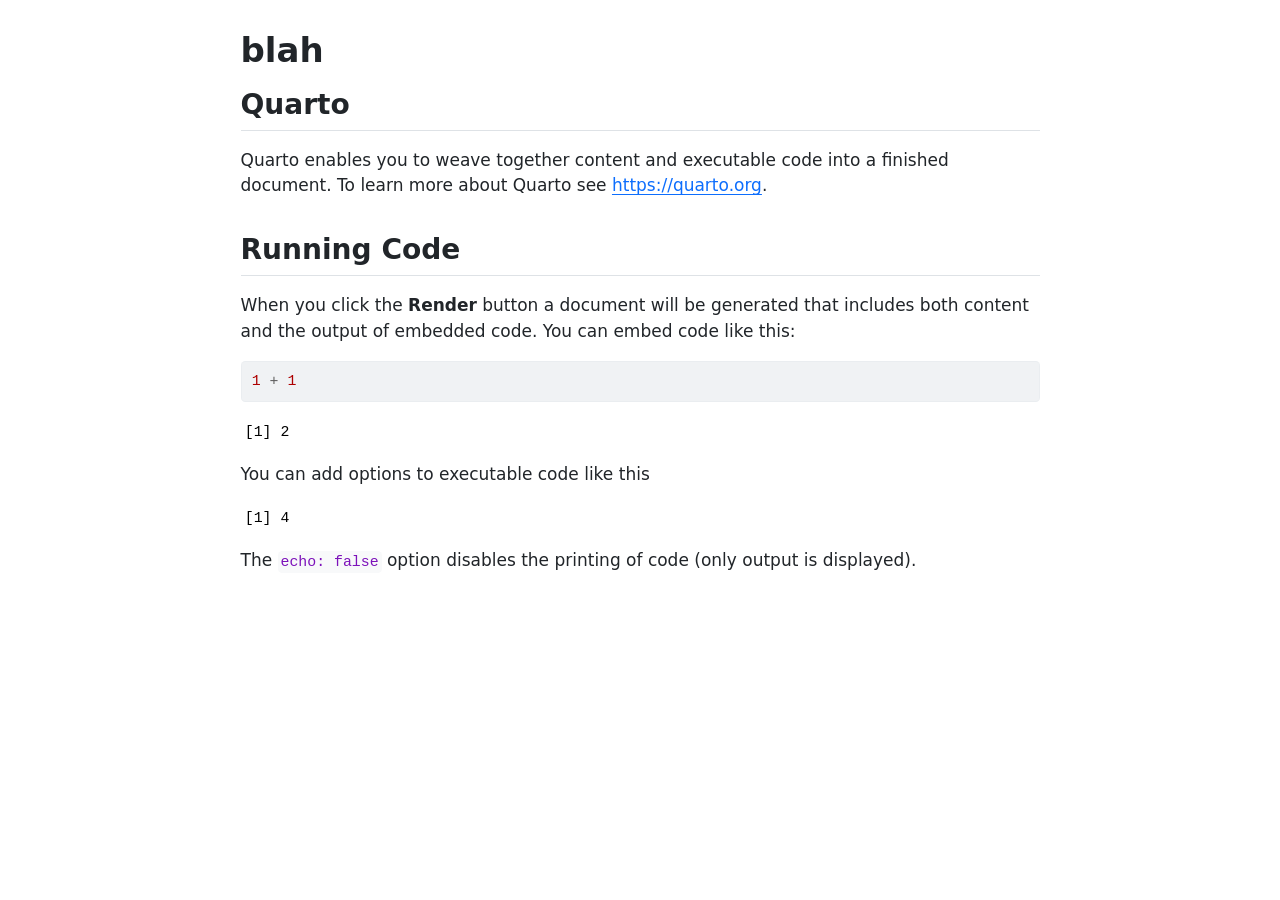
==== www/a.html @ 426a2d8e "testing GH Actions" ====
<!DOCTYPE html>
<html xmlns="http://www.w3.org/1999/xhtml" lang="en" xml:lang="en"><head>

<meta charset="utf-8">
<meta name="generator" content="quarto-1.5.37">

<meta name="viewport" content="width=device-width, initial-scale=1.0, user-scalable=yes">


<title>blah</title>
<style>
code{white-space: pre-wrap;}
span.smallcaps{font-variant: small-caps;}
div.columns{display: flex; gap: min(4vw, 1.5em);}
div.column{flex: auto; overflow-x: auto;}
div.hanging-indent{margin-left: 1.5em; text-indent: -1.5em;}
ul.task-list{list-style: none;}
ul.task-list li input[type="checkbox"] {
  width: 0.8em;
  margin: 0 0.8em 0.2em -1em; /* quarto-specific, see https://github.com/quarto-dev/quarto-cli/issues/4556 */ 
  vertical-align: middle;
}
/* CSS for syntax highlighting */
pre > code.sourceCode { white-space: pre; position: relative; }
pre > code.sourceCode > span { line-height: 1.25; }
pre > code.sourceCode > span:empty { height: 1.2em; }
.sourceCode { overflow: visible; }
code.sourceCode > span { color: inherit; text-decoration: inherit; }
div.sourceCode { margin: 1em 0; }
pre.sourceCode { margin: 0; }
@media screen {
div.sourceCode { overflow: auto; }
}
@media print {
pre > code.sourceCode { white-space: pre-wrap; }
pre > code.sourceCode > span { display: inline-block; text-indent: -5em; padding-left: 5em; }
}
pre.numberSource code
  { counter-reset: source-line 0; }
pre.numberSource code > span
  { position: relative; left: -4em; counter-increment: source-line; }
pre.numberSource code > span > a:first-child::before
  { content: counter(source-line);
    position: relative; left: -1em; text-align: right; vertical-align: baseline;
    border: none; display: inline-block;
    -webkit-touch-callout: none; -webkit-user-select: none;
    -khtml-user-select: none; -moz-user-select: none;
    -ms-user-select: none; user-select: none;
    padding: 0 4px; width: 4em;
  }
pre.numberSource { margin-left: 3em;  padding-left: 4px; }
div.sourceCode
  {   }
@media screen {
pre > code.sourceCode > span > a:first-child::before { text-decoration: underline; }
}
</style>


<script src="site_libs/quarto-nav/quarto-nav.js"></script>
<script src="site_libs/clipboard/clipboard.min.js"></script>
<script src="site_libs/quarto-search/autocomplete.umd.js"></script>
<script src="site_libs/quarto-search/fuse.min.js"></script>
<script src="site_libs/quarto-search/quarto-search.js"></script>
<meta name="quarto:offset" content="./">
<script src="site_libs/quarto-html/quarto.js"></script>
<script src="site_libs/quarto-html/popper.min.js"></script>
<script src="site_libs/quarto-html/tippy.umd.min.js"></script>
<script src="site_libs/quarto-html/anchor.min.js"></script>
<link href="site_libs/quarto-html/tippy.css" rel="stylesheet">
<link href="site_libs/quarto-html/quarto-syntax-highlighting.css" rel="stylesheet" id="quarto-text-highlighting-styles">
<script src="site_libs/bootstrap/bootstrap.min.js"></script>
<link href="site_libs/bootstrap/bootstrap-icons.css" rel="stylesheet">
<link href="site_libs/bootstrap/bootstrap.min.css" rel="stylesheet" id="quarto-bootstrap" data-mode="light">
<script id="quarto-search-options" type="application/json">{
  "location": "sidebar",
  "copy-button": false,
  "collapse-after": 3,
  "panel-placement": "start",
  "type": "textbox",
  "limit": 50,
  "keyboard-shortcut": [
    "f",
    "/",
    "s"
  ],
  "show-item-context": false,
  "language": {
    "search-no-results-text": "No results",
    "search-matching-documents-text": "matching documents",
    "search-copy-link-title": "Copy link to search",
    "search-hide-matches-text": "Hide additional matches",
    "search-more-match-text": "more match in this document",
    "search-more-matches-text": "more matches in this document",
    "search-clear-button-title": "Clear",
    "search-text-placeholder": "",
    "search-detached-cancel-button-title": "Cancel",
    "search-submit-button-title": "Submit",
    "search-label": "Search"
  }
}</script>


</head>

<body class="fullcontent">

<div id="quarto-search-results"></div>
<!-- content -->
<div id="quarto-content" class="quarto-container page-columns page-rows-contents page-layout-article">
<!-- sidebar -->
<!-- margin-sidebar -->
    
<!-- main -->
<main class="content" id="quarto-document-content">

<header id="title-block-header" class="quarto-title-block default">
<div class="quarto-title">
<h1 class="title">blah</h1>
</div>



<div class="quarto-title-meta">

    
  
    
  </div>
  


</header>


<section id="quarto" class="level2">
<h2 class="anchored" data-anchor-id="quarto">Quarto</h2>
<p>Quarto enables you to weave together content and executable code into a finished document. To learn more about Quarto see <a href="https://quarto.org" class="uri">https://quarto.org</a>.</p>
</section>
<section id="running-code" class="level2">
<h2 class="anchored" data-anchor-id="running-code">Running Code</h2>
<p>When you click the <strong>Render</strong> button a document will be generated that includes both content and the output of embedded code. You can embed code like this:</p>
<div class="cell">
<div class="sourceCode cell-code" id="cb1"><pre class="sourceCode r code-with-copy"><code class="sourceCode r"><span id="cb1-1"><a href="#cb1-1" aria-hidden="true" tabindex="-1"></a><span class="dv">1</span> <span class="sc">+</span> <span class="dv">1</span></span></code><button title="Copy to Clipboard" class="code-copy-button"><i class="bi"></i></button></pre></div>
<div class="cell-output cell-output-stdout">
<pre><code>[1] 2</code></pre>
</div>
</div>
<p>You can add options to executable code like this</p>
<div class="cell">
<div class="cell-output cell-output-stdout">
<pre><code>[1] 4</code></pre>
</div>
</div>
<p>The <code>echo: false</code> option disables the printing of code (only output is displayed).</p>


</section>

</main> <!-- /main -->
<script id="quarto-html-after-body" type="application/javascript">
window.document.addEventListener("DOMContentLoaded", function (event) {
  const toggleBodyColorMode = (bsSheetEl) => {
    const mode = bsSheetEl.getAttribute("data-mode");
    const bodyEl = window.document.querySelector("body");
    if (mode === "dark") {
      bodyEl.classList.add("quarto-dark");
      bodyEl.classList.remove("quarto-light");
    } else {
      bodyEl.classList.add("quarto-light");
      bodyEl.classList.remove("quarto-dark");
    }
  }
  const toggleBodyColorPrimary = () => {
    const bsSheetEl = window.document.querySelector("link#quarto-bootstrap");
    if (bsSheetEl) {
      toggleBodyColorMode(bsSheetEl);
    }
  }
  toggleBodyColorPrimary();  
  const icon = "";
  const anchorJS = new window.AnchorJS();
  anchorJS.options = {
    placement: 'right',
    icon: icon
  };
  anchorJS.add('.anchored');
  const isCodeAnnotation = (el) => {
    for (const clz of el.classList) {
      if (clz.startsWith('code-annotation-')) {                     
        return true;
      }
    }
    return false;
  }
  const onCopySuccess = function(e) {
    // button target
    const button = e.trigger;
    // don't keep focus
    button.blur();
    // flash "checked"
    button.classList.add('code-copy-button-checked');
    var currentTitle = button.getAttribute("title");
    button.setAttribute("title", "Copied!");
    let tooltip;
    if (window.bootstrap) {
      button.setAttribute("data-bs-toggle", "tooltip");
      button.setAttribute("data-bs-placement", "left");
      button.setAttribute("data-bs-title", "Copied!");
      tooltip = new bootstrap.Tooltip(button, 
        { trigger: "manual", 
          customClass: "code-copy-button-tooltip",
          offset: [0, -8]});
      tooltip.show();    
    }
    setTimeout(function() {
      if (tooltip) {
        tooltip.hide();
        button.removeAttribute("data-bs-title");
        button.removeAttribute("data-bs-toggle");
        button.removeAttribute("data-bs-placement");
      }
      button.setAttribute("title", currentTitle);
      button.classList.remove('code-copy-button-checked');
    }, 1000);
    // clear code selection
    e.clearSelection();
  }
  const getTextToCopy = function(trigger) {
      const codeEl = trigger.previousElementSibling.cloneNode(true);
      for (const childEl of codeEl.children) {
        if (isCodeAnnotation(childEl)) {
          childEl.remove();
        }
      }
      return codeEl.innerText;
  }
  const clipboard = new window.ClipboardJS('.code-copy-button:not([data-in-quarto-modal])', {
    text: getTextToCopy
  });
  clipboard.on('success', onCopySuccess);
  if (window.document.getElementById('quarto-embedded-source-code-modal')) {
    // For code content inside modals, clipBoardJS needs to be initialized with a container option
    // TODO: Check when it could be a function (https://github.com/zenorocha/clipboard.js/issues/860)
    const clipboardModal = new window.ClipboardJS('.code-copy-button[data-in-quarto-modal]', {
      text: getTextToCopy,
      container: window.document.getElementById('quarto-embedded-source-code-modal')
    });
    clipboardModal.on('success', onCopySuccess);
  }
    var localhostRegex = new RegExp(/^(?:http|https):\/\/localhost\:?[0-9]*\//);
    var mailtoRegex = new RegExp(/^mailto:/);
      var filterRegex = new RegExp('/' + window.location.host + '/');
    var isInternal = (href) => {
        return filterRegex.test(href) || localhostRegex.test(href) || mailtoRegex.test(href);
    }
    // Inspect non-navigation links and adorn them if external
 	var links = window.document.querySelectorAll('a[href]:not(.nav-link):not(.navbar-brand):not(.toc-action):not(.sidebar-link):not(.sidebar-item-toggle):not(.pagination-link):not(.no-external):not([aria-hidden]):not(.dropdown-item):not(.quarto-navigation-tool):not(.about-link)');
    for (var i=0; i<links.length; i++) {
      const link = links[i];
      if (!isInternal(link.href)) {
        // undo the damage that might have been done by quarto-nav.js in the case of
        // links that we want to consider external
        if (link.dataset.originalHref !== undefined) {
          link.href = link.dataset.originalHref;
        }
      }
    }
  function tippyHover(el, contentFn, onTriggerFn, onUntriggerFn) {
    const config = {
      allowHTML: true,
      maxWidth: 500,
      delay: 100,
      arrow: false,
      appendTo: function(el) {
          return el.parentElement;
      },
      interactive: true,
      interactiveBorder: 10,
      theme: 'quarto',
      placement: 'bottom-start',
    };
    if (contentFn) {
      config.content = contentFn;
    }
    if (onTriggerFn) {
      config.onTrigger = onTriggerFn;
    }
    if (onUntriggerFn) {
      config.onUntrigger = onUntriggerFn;
    }
    window.tippy(el, config); 
  }
  const noterefs = window.document.querySelectorAll('a[role="doc-noteref"]');
  for (var i=0; i<noterefs.length; i++) {
    const ref = noterefs[i];
    tippyHover(ref, function() {
      // use id or data attribute instead here
      let href = ref.getAttribute('data-footnote-href') || ref.getAttribute('href');
      try { href = new URL(href).hash; } catch {}
      const id = href.replace(/^#\/?/, "");
      const note = window.document.getElementById(id);
      if (note) {
        return note.innerHTML;
      } else {
        return "";
      }
    });
  }
  const xrefs = window.document.querySelectorAll('a.quarto-xref');
  const processXRef = (id, note) => {
    // Strip column container classes
    const stripColumnClz = (el) => {
      el.classList.remove("page-full", "page-columns");
      if (el.children) {
        for (const child of el.children) {
          stripColumnClz(child);
        }
      }
    }
    stripColumnClz(note)
    if (id === null || id.startsWith('sec-')) {
      // Special case sections, only their first couple elements
      const container = document.createElement("div");
      if (note.children && note.children.length > 2) {
        container.appendChild(note.children[0].cloneNode(true));
        for (let i = 1; i < note.children.length; i++) {
          const child = note.children[i];
          if (child.tagName === "P" && child.innerText === "") {
            continue;
          } else {
            container.appendChild(child.cloneNode(true));
            break;
          }
        }
        if (window.Quarto?.typesetMath) {
          window.Quarto.typesetMath(container);
        }
        return container.innerHTML
      } else {
        if (window.Quarto?.typesetMath) {
          window.Quarto.typesetMath(note);
        }
        return note.innerHTML;
      }
    } else {
      // Remove any anchor links if they are present
      const anchorLink = note.querySelector('a.anchorjs-link');
      if (anchorLink) {
        anchorLink.remove();
      }
      if (window.Quarto?.typesetMath) {
        window.Quarto.typesetMath(note);
      }
      // TODO in 1.5, we should make sure this works without a callout special case
      if (note.classList.contains("callout")) {
        return note.outerHTML;
      } else {
        return note.innerHTML;
      }
    }
  }
  for (var i=0; i<xrefs.length; i++) {
    const xref = xrefs[i];
    tippyHover(xref, undefined, function(instance) {
      instance.disable();
      let url = xref.getAttribute('href');
      let hash = undefined; 
      if (url.startsWith('#')) {
        hash = url;
      } else {
        try { hash = new URL(url).hash; } catch {}
      }
      if (hash) {
        const id = hash.replace(/^#\/?/, "");
        const note = window.document.getElementById(id);
        if (note !== null) {
          try {
            const html = processXRef(id, note.cloneNode(true));
            instance.setContent(html);
          } finally {
            instance.enable();
            instance.show();
          }
        } else {
          // See if we can fetch this
          fetch(url.split('#')[0])
          .then(res => res.text())
          .then(html => {
            const parser = new DOMParser();
            const htmlDoc = parser.parseFromString(html, "text/html");
            const note = htmlDoc.getElementById(id);
            if (note !== null) {
              const html = processXRef(id, note);
              instance.setContent(html);
            } 
          }).finally(() => {
            instance.enable();
            instance.show();
          });
        }
      } else {
        // See if we can fetch a full url (with no hash to target)
        // This is a special case and we should probably do some content thinning / targeting
        fetch(url)
        .then(res => res.text())
        .then(html => {
          const parser = new DOMParser();
          const htmlDoc = parser.parseFromString(html, "text/html");
          const note = htmlDoc.querySelector('main.content');
          if (note !== null) {
            // This should only happen for chapter cross references
            // (since there is no id in the URL)
            // remove the first header
            if (note.children.length > 0 && note.children[0].tagName === "HEADER") {
              note.children[0].remove();
            }
            const html = processXRef(null, note);
            instance.setContent(html);
          } 
        }).finally(() => {
          instance.enable();
          instance.show();
        });
      }
    }, function(instance) {
    });
  }
      let selectedAnnoteEl;
      const selectorForAnnotation = ( cell, annotation) => {
        let cellAttr = 'data-code-cell="' + cell + '"';
        let lineAttr = 'data-code-annotation="' +  annotation + '"';
        const selector = 'span[' + cellAttr + '][' + lineAttr + ']';
        return selector;
      }
      const selectCodeLines = (annoteEl) => {
        const doc = window.document;
        const targetCell = annoteEl.getAttribute("data-target-cell");
        const targetAnnotation = annoteEl.getAttribute("data-target-annotation");
        const annoteSpan = window.document.querySelector(selectorForAnnotation(targetCell, targetAnnotation));
        const lines = annoteSpan.getAttribute("data-code-lines").split(",");
        const lineIds = lines.map((line) => {
          return targetCell + "-" + line;
        })
        let top = null;
        let height = null;
        let parent = null;
        if (lineIds.length > 0) {
            //compute the position of the single el (top and bottom and make a div)
            const el = window.document.getElementById(lineIds[0]);
            top = el.offsetTop;
            height = el.offsetHeight;
            parent = el.parentElement.parentElement;
          if (lineIds.length > 1) {
            const lastEl = window.document.getElementById(lineIds[lineIds.length - 1]);
            const bottom = lastEl.offsetTop + lastEl.offsetHeight;
            height = bottom - top;
          }
          if (top !== null && height !== null && parent !== null) {
            // cook up a div (if necessary) and position it 
            let div = window.document.getElementById("code-annotation-line-highlight");
            if (div === null) {
              div = window.document.createElement("div");
              div.setAttribute("id", "code-annotation-line-highlight");
              div.style.position = 'absolute';
              parent.appendChild(div);
            }
            div.style.top = top - 2 + "px";
            div.style.height = height + 4 + "px";
            div.style.left = 0;
            let gutterDiv = window.document.getElementById("code-annotation-line-highlight-gutter");
            if (gutterDiv === null) {
              gutterDiv = window.document.createElement("div");
              gutterDiv.setAttribute("id", "code-annotation-line-highlight-gutter");
              gutterDiv.style.position = 'absolute';
              const codeCell = window.document.getElementById(targetCell);
              const gutter = codeCell.querySelector('.code-annotation-gutter');
              gutter.appendChild(gutterDiv);
            }
            gutterDiv.style.top = top - 2 + "px";
            gutterDiv.style.height = height + 4 + "px";
          }
          selectedAnnoteEl = annoteEl;
        }
      };
      const unselectCodeLines = () => {
        const elementsIds = ["code-annotation-line-highlight", "code-annotation-line-highlight-gutter"];
        elementsIds.forEach((elId) => {
          const div = window.document.getElementById(elId);
          if (div) {
            div.remove();
          }
        });
        selectedAnnoteEl = undefined;
      };
        // Handle positioning of the toggle
    window.addEventListener(
      "resize",
      throttle(() => {
        elRect = undefined;
        if (selectedAnnoteEl) {
          selectCodeLines(selectedAnnoteEl);
        }
      }, 10)
    );
    function throttle(fn, ms) {
    let throttle = false;
    let timer;
      return (...args) => {
        if(!throttle) { // first call gets through
            fn.apply(this, args);
            throttle = true;
        } else { // all the others get throttled
            if(timer) clearTimeout(timer); // cancel #2
            timer = setTimeout(() => {
              fn.apply(this, args);
              timer = throttle = false;
            }, ms);
        }
      };
    }
      // Attach click handler to the DT
      const annoteDls = window.document.querySelectorAll('dt[data-target-cell]');
      for (const annoteDlNode of annoteDls) {
        annoteDlNode.addEventListener('click', (event) => {
          const clickedEl = event.target;
          if (clickedEl !== selectedAnnoteEl) {
            unselectCodeLines();
            const activeEl = window.document.querySelector('dt[data-target-cell].code-annotation-active');
            if (activeEl) {
              activeEl.classList.remove('code-annotation-active');
            }
            selectCodeLines(clickedEl);
            clickedEl.classList.add('code-annotation-active');
          } else {
            // Unselect the line
            unselectCodeLines();
            clickedEl.classList.remove('code-annotation-active');
          }
        });
      }
  const findCites = (el) => {
    const parentEl = el.parentElement;
    if (parentEl) {
      const cites = parentEl.dataset.cites;
      if (cites) {
        return {
          el,
          cites: cites.split(' ')
        };
      } else {
        return findCites(el.parentElement)
      }
    } else {
      return undefined;
    }
  };
  var bibliorefs = window.document.querySelectorAll('a[role="doc-biblioref"]');
  for (var i=0; i<bibliorefs.length; i++) {
    const ref = bibliorefs[i];
    const citeInfo = findCites(ref);
    if (citeInfo) {
      tippyHover(citeInfo.el, function() {
        var popup = window.document.createElement('div');
        citeInfo.cites.forEach(function(cite) {
          var citeDiv = window.document.createElement('div');
          citeDiv.classList.add('hanging-indent');
          citeDiv.classList.add('csl-entry');
          var biblioDiv = window.document.getElementById('ref-' + cite);
          if (biblioDiv) {
            citeDiv.innerHTML = biblioDiv.innerHTML;
          }
          popup.appendChild(citeDiv);
        });
        return popup.innerHTML;
      });
    }
  }
});
</script>
</div> <!-- /content -->




</body></html>
---- www/site_libs/quarto-html/tippy.css ----
.tippy-box[data-animation=fade][data-state=hidden]{opacity:0}[data-tippy-root]{max-width:calc(100vw - 10px)}.tippy-box{position:relative;background-color:#333;color:#fff;border-radius:4px;font-size:14px;line-height:1.4;white-space:normal;outline:0;transition-property:transform,visibility,opacity}.tippy-box[data-placement^=top]>.tippy-arrow{bottom:0}.tippy-box[data-placement^=top]>.tippy-arrow:before{bottom:-7px;left:0;border-width:8px 8px 0;border-top-color:initial;transform-origin:center top}.tippy-box[data-placement^=bottom]>.tippy-arrow{top:0}.tippy-box[data-placement^=bottom]>.tippy-arrow:before{top:-7px;left:0;border-width:0 8px 8px;border-bottom-color:initial;transform-origin:center bottom}.tippy-box[data-placement^=left]>.tippy-arrow{right:0}.tippy-box[data-placement^=left]>.tippy-arrow:before{border-width:8px 0 8px 8px;border-left-color:initial;right:-7px;transform-origin:center left}.tippy-box[data-placement^=right]>.tippy-arrow{left:0}.tippy-box[data-placement^=right]>.tippy-arrow:before{left:-7px;border-width:8px 8px 8px 0;border-right-color:initial;transform-origin:center right}.tippy-box[data-inertia][data-state=visible]{transition-timing-function:cubic-bezier(.54,1.5,.38,1.11)}.tippy-arrow{width:16px;height:16px;color:#333}.tippy-arrow:before{content:"";position:absolute;border-color:transparent;border-style:solid}.tippy-content{position:relative;padding:5px 9px;z-index:1}
---- www/site_libs/quarto-html/quarto-syntax-highlighting.css ----
/* quarto syntax highlight colors */
:root {
  --quarto-hl-ot-color: #003B4F;
  --quarto-hl-at-color: #657422;
  --quarto-hl-ss-color: #20794D;
  --quarto-hl-an-color: #5E5E5E;
  --quarto-hl-fu-color: #4758AB;
  --quarto-hl-st-color: #20794D;
  --quarto-hl-cf-color: #003B4F;
  --quarto-hl-op-color: #5E5E5E;
  --quarto-hl-er-color: #AD0000;
  --quarto-hl-bn-color: #AD0000;
  --quarto-hl-al-color: #AD0000;
  --quarto-hl-va-color: #111111;
  --quarto-hl-bu-color: inherit;
  --quarto-hl-ex-color: inherit;
  --quarto-hl-pp-color: #AD0000;
  --quarto-hl-in-color: #5E5E5E;
  --quarto-hl-vs-color: #20794D;
  --quarto-hl-wa-color: #5E5E5E;
  --quarto-hl-do-color: #5E5E5E;
  --quarto-hl-im-color: #00769E;
  --quarto-hl-ch-color: #20794D;
  --quarto-hl-dt-color: #AD0000;
  --quarto-hl-fl-color: #AD0000;
  --quarto-hl-co-color: #5E5E5E;
  --quarto-hl-cv-color: #5E5E5E;
  --quarto-hl-cn-color: #8f5902;
  --quarto-hl-sc-color: #5E5E5E;
  --quarto-hl-dv-color: #AD0000;
  --quarto-hl-kw-color: #003B4F;
}

/* other quarto variables */
:root {
  --quarto-font-monospace: SFMono-Regular, Menlo, Monaco, Consolas, "Liberation Mono", "Courier New", monospace;
}

pre > code.sourceCode > span {
  color: #003B4F;
}

code span {
  color: #003B4F;
}

code.sourceCode > span {
  color: #003B4F;
}

div.sourceCode,
div.sourceCode pre.sourceCode {
  color: #003B4F;
}

code span.ot {
  color: #003B4F;
  font-style: inherit;
}

code span.at {
  color: #657422;
  font-style: inherit;
}

code span.ss {
  color: #20794D;
  font-style: inherit;
}

code span.an {
  color: #5E5E5E;
  font-style: inherit;
}

code span.fu {
  color: #4758AB;
  font-style: inherit;
}

code span.st {
  color: #20794D;
  font-style: inherit;
}

code span.cf {
  color: #003B4F;
  font-weight: bold;
  font-style: inherit;
}

code span.op {
  color: #5E5E5E;
  font-style: inherit;
}

code span.er {
  color: #AD0000;
  font-style: inherit;
}

code span.bn {
  color: #AD0000;
  font-style: inherit;
}

code span.al {
  color: #AD0000;
  font-style: inherit;
}

code span.va {
  color: #111111;
  font-style: inherit;
}

code span.bu {
  font-style: inherit;
}

code span.ex {
  font-style: inherit;
}

code span.pp {
  color: #AD0000;
  font-style: inherit;
}

code span.in {
  color: #5E5E5E;
  font-style: inherit;
}

code span.vs {
  color: #20794D;
  font-style: inherit;
}

code span.wa {
  color: #5E5E5E;
  font-style: italic;
}

code span.do {
  color: #5E5E5E;
  font-style: italic;
}

code span.im {
  color: #00769E;
  font-style: inherit;
}

code span.ch {
  color: #20794D;
  font-style: inherit;
}

code span.dt {
  color: #AD0000;
  font-style: inherit;
}

code span.fl {
  color: #AD0000;
  font-style: inherit;
}

code span.co {
  color: #5E5E5E;
  font-style: inherit;
}

code span.cv {
  color: #5E5E5E;
  font-style: italic;
}

code span.cn {
  color: #8f5902;
  font-style: inherit;
}

code span.sc {
  color: #5E5E5E;
  font-style: inherit;
}

code span.dv {
  color: #AD0000;
  font-style: inherit;
}

code span.kw {
  color: #003B4F;
  font-weight: bold;
  font-style: inherit;
}

.prevent-inlining {
  content: "</";
}

/*# sourceMappingURL=debc5d5d77c3f9108843748ff7464032.css.map */
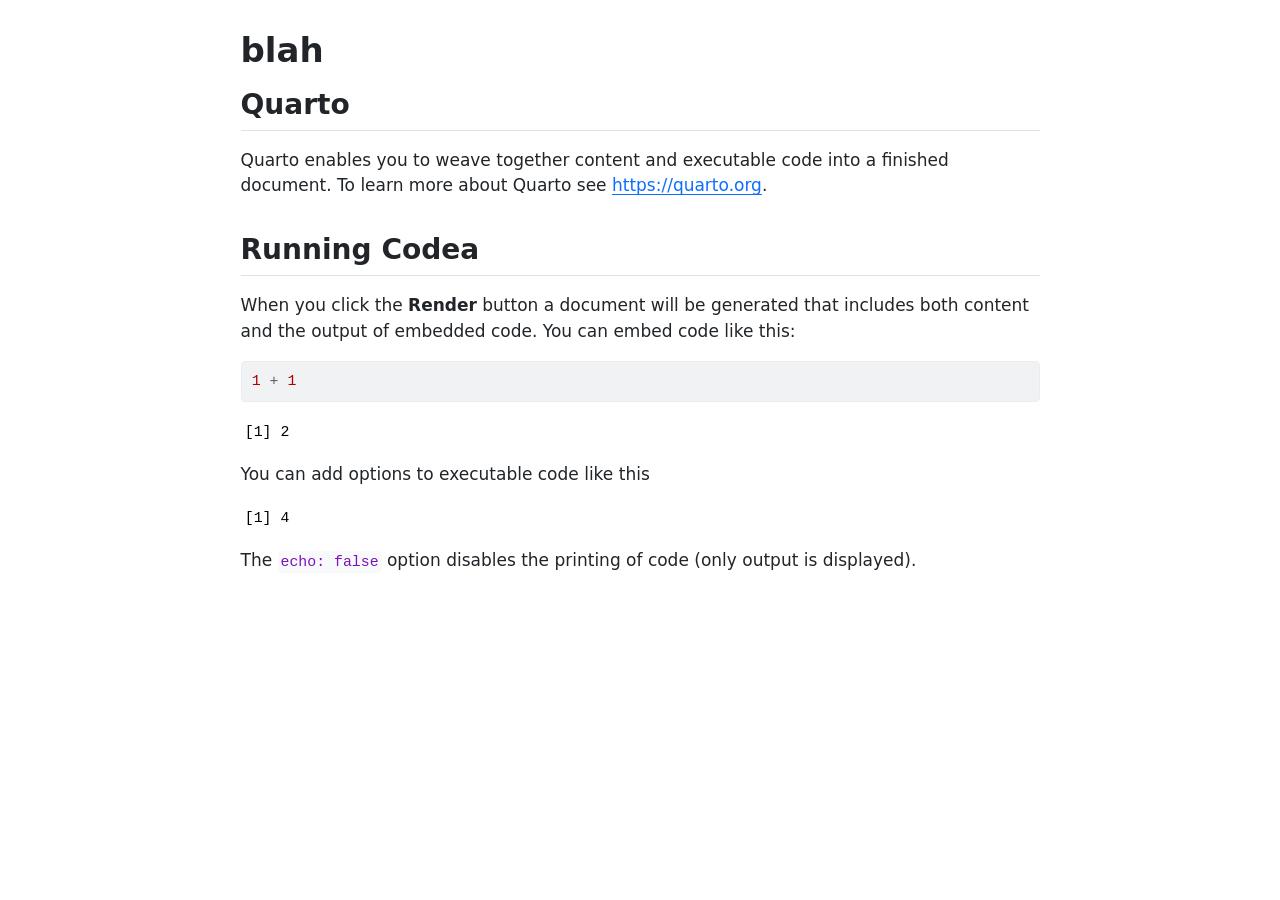
==== commit a464fdf0: "aaa" ====
--- a/www/a.html
+++ b/www/a.html
@@ -137,8 +137,8 @@
 <h2 class="anchored" data-anchor-id="quarto">Quarto</h2>
 <p>Quarto enables you to weave together content and executable code into a finished document. To learn more about Quarto see <a href="https://quarto.org" class="uri">https://quarto.org</a>.</p>
 </section>
-<section id="running-code" class="level2">
-<h2 class="anchored" data-anchor-id="running-code">Running Code</h2>
+<section id="running-codea" class="level2">
+<h2 class="anchored" data-anchor-id="running-codea">Running Codea</h2>
 <p>When you click the <strong>Render</strong> button a document will be generated that includes both content and the output of embedded code. You can embed code like this:</p>
 <div class="cell">
 <div class="sourceCode cell-code" id="cb1"><pre class="sourceCode r code-with-copy"><code class="sourceCode r"><span id="cb1-1"><a href="#cb1-1" aria-hidden="true" tabindex="-1"></a><span class="dv">1</span> <span class="sc">+</span> <span class="dv">1</span></span></code><button title="Copy to Clipboard" class="code-copy-button"><i class="bi"></i></button></pre></div>
